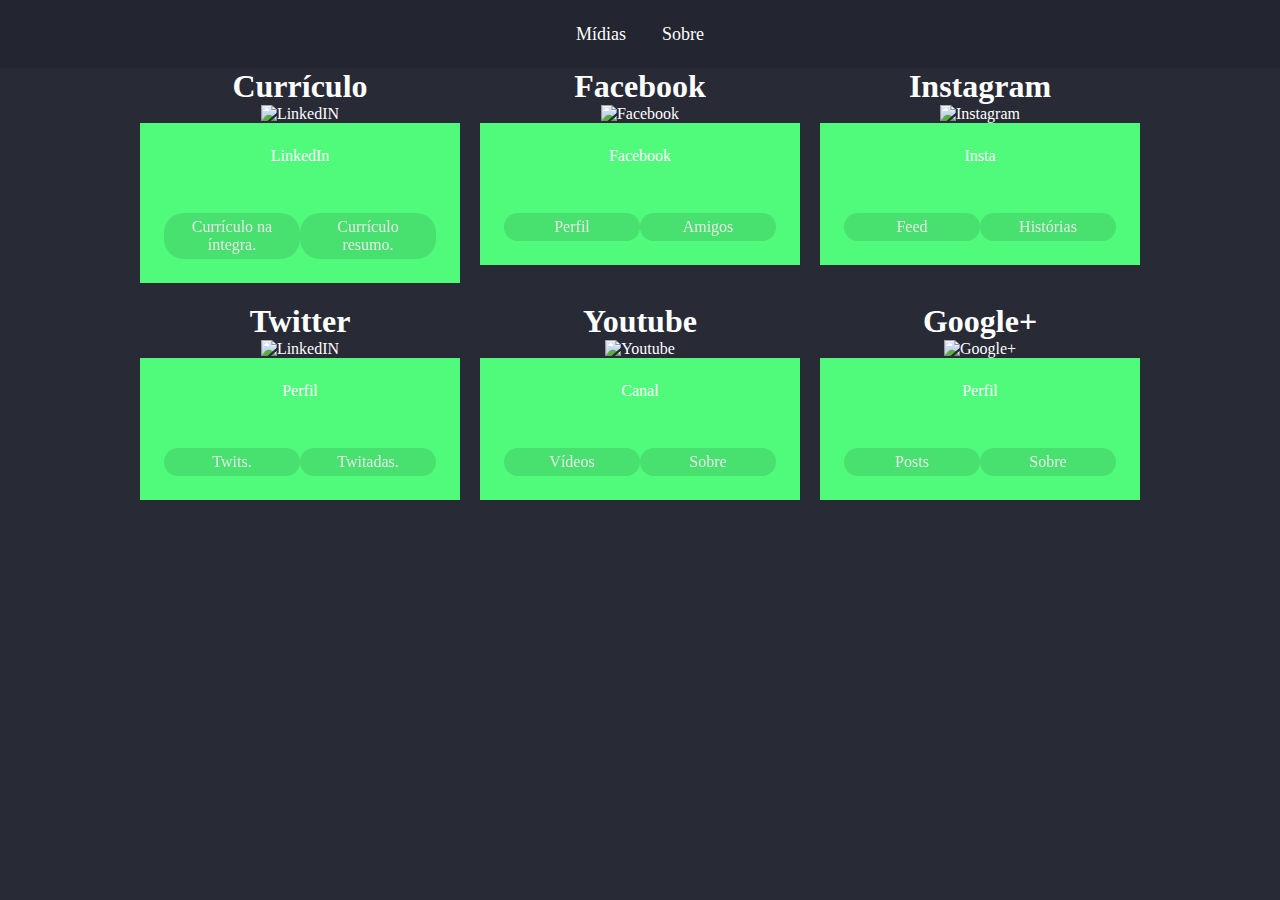
==== report.html @ d9d6ee8f "report.html" ====
<!DOCTYPE html>
<html>

<head>

    <title>Dimas Alves</title>
    <link href="https://fonts.googleapis.com/icon?family=Material+Icons"
      rel="stylesheet">
    <link rel="stylesheet" href="styles.css">
    
</head>

<body>
    <header>
        <div class="links">
            <a href="report.html">Mídias</a>
            <a href="index.html">Sobre</a>
        </div>
        
    </header>

          

        <section class="cards">
           
            <div id="card">
                <h1>Currículo</h1>
                <div class="card_image_container">
                    <img src="https://i7.pngguru.com/preview/93/587/619/linkedin-logo-computer-icons-business-symbol-linkedin-icon-thumbnail.jpg" alt="LinkedIN">
                </div>
                <div class="card_content">
                    <p>
                        LinkedIn
                    </p>
                </div>
                <div class="card_info">
                    <p class="card_total">                        
                        Currículo na íntegra.
                    </p>
                    <p class="card_resume">
                        Currículo resumo.
                    </p>
                </div>
            </div>

            <div id="card">
                <h1>Facebook</h1>
                <div class="card_image_container">
                    <img src="https://picsee.co/images/social_facebook.png" alt="Facebook">
                </div>
                <div class="card_content">
                    <p>
                        Facebook
                    </p>
                </div>
                <div class="card_info">
                    <p class="card_total">                        
                        Perfil      
                    </p>
                    <p class="card_resume">
                        Amigos
                    </p>
                </div>
            </div>

            <div id="card">
                <h1>Instagram</h1>
                <div class="card_image_container">
                    <img src="https://w0.pngwave.com/png/38/477/instagram-png-clip-art-thumbnail.png" alt="Instagram">
                </div>
                <div class="card_content">
                    <p>
                        Insta
                    </p>
                </div>
                <div class="card_info">
                    <p class="card_total">                        
                        Feed
                    </p>
                    <p class="card_resume">
                        Histórias
                    </p>
                </div>
            </div>

            <div id="card">
                <h1>Twitter</h1>
                <div class="card_image_container">
                    <img src="https://encrypted-tbn0.gstatic.com/images?q=tbn:ANd9GcTqj3BNmoOenVxJ3aj4UAyDdkDIM5GfmG4z3ptDA-WYnNGu1cnB&s" alt="LinkedIN">
                </div>
                <div class="card_content">
                    <p>
                        Perfil
                    </p>
                </div>
                <div class="card_info">
                    <p class="card_total">                        
                        Twits.
                    </p>
                    <p class="card_resume">
                        Twitadas.
                    </p>
                </div>
            </div>

            <div id="card">
                <h1>Youtube</h1>
                <div class="card_image_container">
                    <img src="https://encrypted-tbn0.gstatic.com/images?q=tbn:ANd9GcRrf9Q1TgMoSHe_PiTeNjlZVZBzIOKwRXjwec4lBqxiPi9P7rzu&s" alt="Youtube">
                </div>
                <div class="card_content">
                    <p>
                        Canal
                    </p>
                </div>
                <div class="card_info">
                    <p class="card_total">                        
                        Vídeos
                    </p>
                    <p class="card_resume">
                        Sobre
                    </p>
                </div>
            </div>

            <div id="card">
                <h1>Google+</h1>
                <div class="card_image_container">
                    <img src="https://f0.pngfuel.com/png/501/42/google-logo-png-clip-art-thumbnail.png" alt="Google+">
                </div>
                <div class="card_content">
                    <p>
                        Perfil
                    </p>
                </div>
                <div class="card_info">
                    <p class="card_total">                        
                        Posts
                    </p>
                    <p class="card_resume">
                        Sobre
                    </p>
                </div>
            </div>


        </section>

        <div class="modal-overlay active">
            <div class="modal">
                <a class="close-modal">
                    <i class="materials-icons">
                        X
                    </i>
                </a>
            </div>
            <div class="modal-content">
                <!-- vídeo aqui -->
            </div>
        </div>

<script src="">

</script>
</body>

</html>
---- styles.css ----
@import "href=https://fonts.googleapis.com/css?family=Zhi+Mang+Xing&display=swap";

:root {

    --color-green: #50fa7b;
    --color-rocket:#7159c1;
}

* {
    padding: 0;
    margin: 0;
    border: 0;
}

body {
    background: #282a36;
    font-family: 'Zhi Mang Xing', cursive;
    color: white;
}
header {
    padding: 20px;
    background-color: 1 px solid #333;
    background: rgba(0, 0, 0, 0.1);
    text-align: center;
   
}

.links div {
    text-align: center;

}

.links a {
    color: white;
    font-size: 18px;
    line-height: 28px;
    margin: 0 16px;
    text-decoration: none;
    
}

.links a:hover {
    color: var(--color-green);
    transition: color 700ms;
    
}

#avatar {
    text-align: center;
    padding: 32px;
    
}

#avatar img {
    border-radius: 50%;
    border: 5px solid var(--color-green);
    padding: 32px;
    height: 300px;
}

#avatar h1 {
    font-size: 42px;
    line-height: 52px;
    font-weight: bold;
}

#avatar h2 {
    font-size: 24px;
    line-height: 34px;
    font-weight: normal;
    margin-top: 8px;
    opacity: 0.8;
}

#avatar p {
    max-width: 500px;
    margin: 32px auto;
    font-size: 24px;
    line-height: 34px;

}

#avatar p a {
    color: var(--color-green)
}

#links-footer {
    text-align: center;
    text-decoration: underline;
    border-bottom: 1px solid var(--color-green);
    margin: 32px;
 
}

/*===== CARDS */

.cards {
    max-width: 1000px ;
    margin: 0 auto;
    text-align: center;
    display: grid;
    grid-template-columns: 1fr 1fr 1fr;
    gap: 20px;

    
}

.card {
    background-color: var(--color-rocket);

}

.card_image_container img {
    width: 100;
}

.card_content,
.card_info {
    padding: 24px;
    background-color: var(--color-green);
}

.card_info {
    display: grid;
    grid-template-columns: 2fr 2fr;
}

.card_total {
    background-color: var(--color-green);
    filter: brightness(90%);
    padding: 5px 20px;
    border-radius: 20px;
    text-align: center;
}
.card_resume {
    background-color: var(--color-green);
    filter: brightness(90%);
    padding: 5px 20px;
    border-radius: 20px;
    text-align: center;
}

/* =====MODAL======*/

.modal-overlay {
    background-color: rgba(0, 0, 0, 0.7);
    width: 100%;
    height: 100%;
    position: fixed;
    top: 150px;
    opacity: 0;
    visibility: hidden;
}

.modal {
    background-color: white;
    width: 90%;
    height: 90%;
    margin: 5vh auto;
    position: relative;
}

.modal .close-modal {
    color: black;
    position: absolute;
    right: 8px;
    top: 8px;
    cursor: pointer;
}

/* =====MODAL ACTIVE======*/

.modal-overlay active {
    opacity: 1;
    visibility: visible;
}
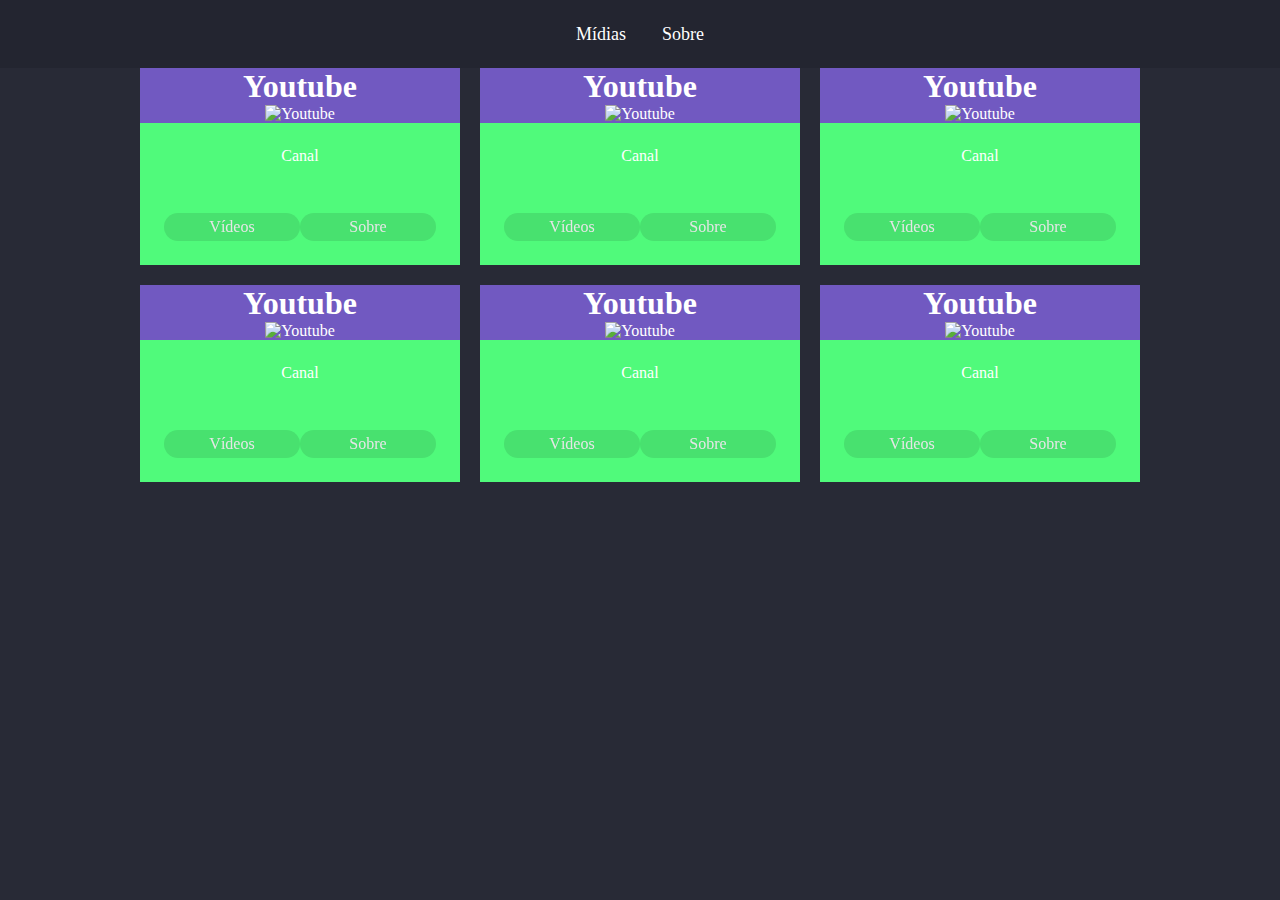
==== commit 9ca58d69: "report.html" ====
--- a/report.html
+++ b/report.html
@@ -23,87 +23,7 @@
 
         <section class="cards">
            
-            <div id="card">
-                <h1>Currículo</h1>
-                <div class="card_image_container">
-                    <img src="https://i7.pngguru.com/preview/93/587/619/linkedin-logo-computer-icons-business-symbol-linkedin-icon-thumbnail.jpg" alt="LinkedIN">
-                </div>
-                <div class="card_content">
-                    <p>
-                        LinkedIn
-                    </p>
-                </div>
-                <div class="card_info">
-                    <p class="card_total">                        
-                        Currículo na íntegra.
-                    </p>
-                    <p class="card_resume">
-                        Currículo resumo.
-                    </p>
-                </div>
-            </div>
-
-            <div id="card">
-                <h1>Facebook</h1>
-                <div class="card_image_container">
-                    <img src="https://picsee.co/images/social_facebook.png" alt="Facebook">
-                </div>
-                <div class="card_content">
-                    <p>
-                        Facebook
-                    </p>
-                </div>
-                <div class="card_info">
-                    <p class="card_total">                        
-                        Perfil      
-                    </p>
-                    <p class="card_resume">
-                        Amigos
-                    </p>
-                </div>
-            </div>
-
-            <div id="card">
-                <h1>Instagram</h1>
-                <div class="card_image_container">
-                    <img src="https://w0.pngwave.com/png/38/477/instagram-png-clip-art-thumbnail.png" alt="Instagram">
-                </div>
-                <div class="card_content">
-                    <p>
-                        Insta
-                    </p>
-                </div>
-                <div class="card_info">
-                    <p class="card_total">                        
-                        Feed
-                    </p>
-                    <p class="card_resume">
-                        Histórias
-                    </p>
-                </div>
-            </div>
-
-            <div id="card">
-                <h1>Twitter</h1>
-                <div class="card_image_container">
-                    <img src="https://encrypted-tbn0.gstatic.com/images?q=tbn:ANd9GcTqj3BNmoOenVxJ3aj4UAyDdkDIM5GfmG4z3ptDA-WYnNGu1cnB&s" alt="LinkedIN">
-                </div>
-                <div class="card_content">
-                    <p>
-                        Perfil
-                    </p>
-                </div>
-                <div class="card_info">
-                    <p class="card_total">                        
-                        Twits.
-                    </p>
-                    <p class="card_resume">
-                        Twitadas.
-                    </p>
-                </div>
-            </div>
-
-            <div id="card">
+            <div class="card" id="MwJmo3zgsBY">
                 <h1>Youtube</h1>
                 <div class="card_image_container">
                     <img src="https://encrypted-tbn0.gstatic.com/images?q=tbn:ANd9GcRrf9Q1TgMoSHe_PiTeNjlZVZBzIOKwRXjwec4lBqxiPi9P7rzu&s" alt="Youtube">
@@ -123,19 +43,99 @@
                 </div>
             </div>
 
-            <div id="card">
-                <h1>Google+</h1>
+            <div class="card" id="B5uI8EowZPg">
+                <h1>Youtube</h1>
                 <div class="card_image_container">
-                    <img src="https://f0.pngfuel.com/png/501/42/google-logo-png-clip-art-thumbnail.png" alt="Google+">
+                    <img src="https://encrypted-tbn0.gstatic.com/images?q=tbn:ANd9GcRrf9Q1TgMoSHe_PiTeNjlZVZBzIOKwRXjwec4lBqxiPi9P7rzu&s" alt="Youtube">
                 </div>
                 <div class="card_content">
                     <p>
-                        Perfil
+                        Canal
                     </p>
                 </div>
                 <div class="card_info">
                     <p class="card_total">                        
-                        Posts
+                        Vídeos
+                    </p>
+                    <p class="card_resume">
+                        Sobre
+                    </p>
+                </div>
+            </div>
+
+            <div class="card" id="MwJmo3zgsBY">
+                <h1>Youtube</h1>
+                <div class="card_image_container">
+                    <img src="https://encrypted-tbn0.gstatic.com/images?q=tbn:ANd9GcRrf9Q1TgMoSHe_PiTeNjlZVZBzIOKwRXjwec4lBqxiPi9P7rzu&s" alt="Youtube">
+                </div>
+                <div class="card_content">
+                    <p>
+                        Canal
+                    </p>
+                </div>
+                <div class="card_info">
+                    <p class="card_total">                        
+                        Vídeos
+                    </p>
+                    <p class="card_resume">
+                        Sobre
+                    </p>
+                </div>
+            </div>
+
+            <div class="card" id="MwJmo3zgsBY">
+                <h1>Youtube</h1>
+                <div class="card_image_container">
+                    <img src="https://encrypted-tbn0.gstatic.com/images?q=tbn:ANd9GcRrf9Q1TgMoSHe_PiTeNjlZVZBzIOKwRXjwec4lBqxiPi9P7rzu&s" alt="Youtube">
+                </div>
+                <div class="card_content">
+                    <p>
+                        Canal
+                    </p>
+                </div>
+                <div class="card_info">
+                    <p class="card_total">                        
+                        Vídeos
+                    </p>
+                    <p class="card_resume">
+                        Sobre
+                    </p>
+                </div>
+            </div>
+
+            <div class="card" id="MwJmo3zgsBY">
+                <h1>Youtube</h1>
+                <div class="card_image_container">
+                    <img src="https://encrypted-tbn0.gstatic.com/images?q=tbn:ANd9GcRrf9Q1TgMoSHe_PiTeNjlZVZBzIOKwRXjwec4lBqxiPi9P7rzu&s" alt="Youtube">
+                </div>
+                <div class="card_content">
+                    <p>
+                        Canal
+                    </p>
+                </div>
+                <div class="card_info">
+                    <p class="card_total">                        
+                        Vídeos
+                    </p>
+                    <p class="card_resume">
+                        Sobre
+                    </p>
+                </div>
+            </div>
+
+            <div class="card" id="MwJmo3zgsBY">
+                <h1>Youtube</h1>
+                <div class="card_image_container">
+                    <img src="https://encrypted-tbn0.gstatic.com/images?q=tbn:ANd9GcRrf9Q1TgMoSHe_PiTeNjlZVZBzIOKwRXjwec4lBqxiPi9P7rzu&s" alt="Youtube">
+                </div>
+                <div class="card_content">
+                    <p>
+                        Canal
+                    </p>
+                </div>
+                <div class="card_info">
+                    <p class="card_total">                        
+                        Vídeos
                     </p>
                     <p class="card_resume">
                         Sobre
@@ -146,22 +146,23 @@
 
         </section>
 
-        <div class="modal-overlay active">
+        <div class="modal-overlay">
             <div class="modal">
                 <a class="close-modal">
                     <i class="materials-icons">
                         X
                     </i>
                 </a>
-            </div>
-            <div class="modal-content">
-                <!-- vídeo aqui -->
+            
+                <div class="modal-content">
+                    <iframe src="" frameborder="0"></iframe>
+                </div>
             </div>
         </div>
+        <script src="scripts.js">
 
-<script src="">
+        </script>
 
-</script>
 </body>
 
 </html>